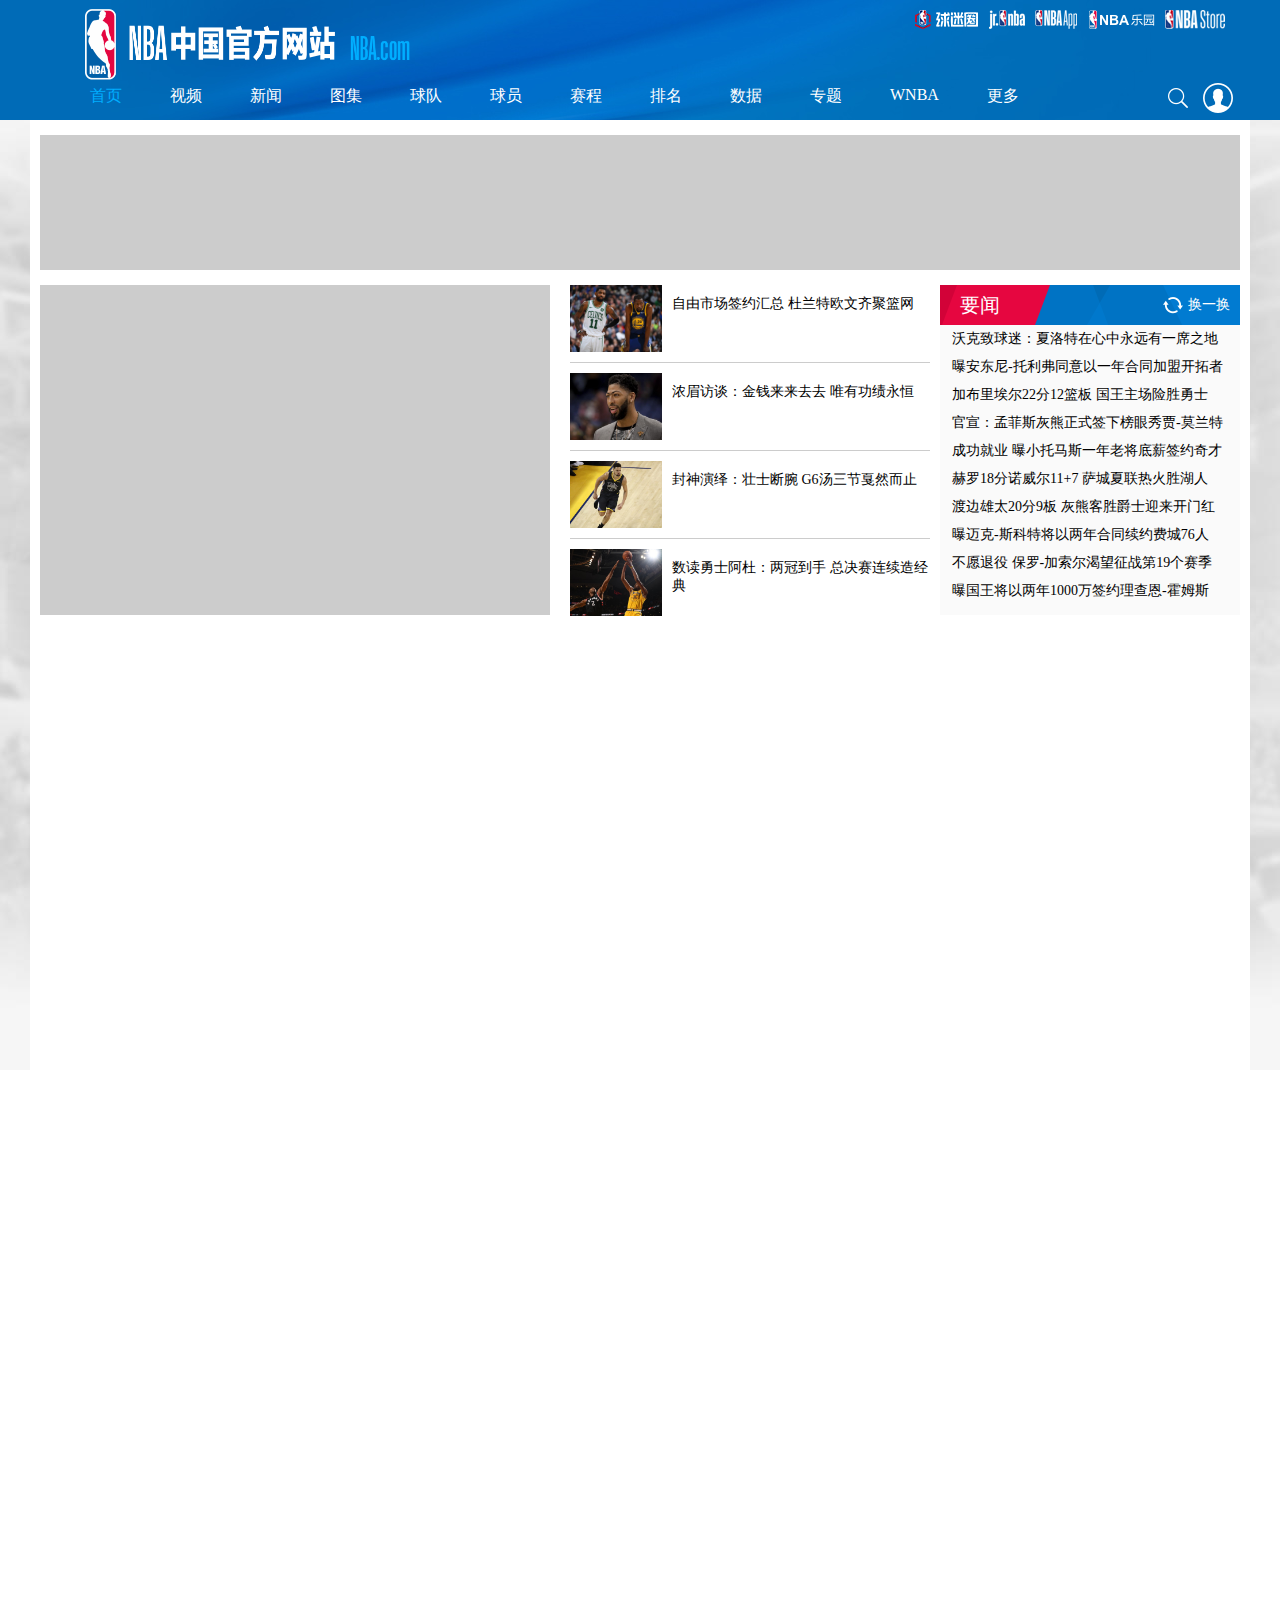
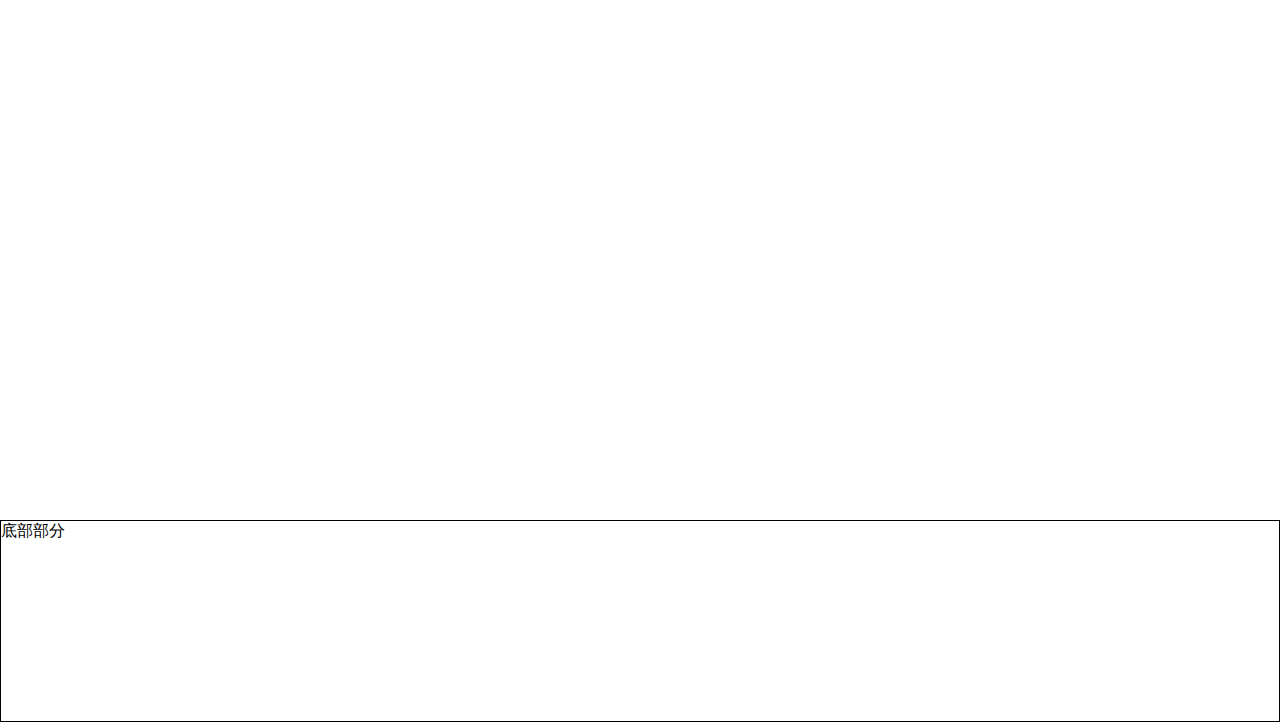
==== index.html @ b958a5cb "day-two" ====
<!DOCTYPE html>
<html>
	<head>
		<title>NBA中国官方网站</title>
		<link rel="shortcut icon" href="https://mat1.gtimg.com/chinanba/images/favicon.ico">
		<link rel="stylesheet" type="text/css" href="css/nav.css">
		<link rel="stylesheet" type="text/css" href="css/index.css">

	</head>
	<body>
		<div class="header">
			<!-- 头部中间内容 -->
			<div class="header-wrap">
				<!-- 头部上方 -->
				<div class="header-main">
					<!-- 头部上方左边logo -->
					<div class="nav-logo">
						<a href="#" class="nav-nba">
							<img src="images/nba-icon.png">
						</a>
						<a href="#" class="nav-com">
							<img src="images/nba-com-icon.png">
						</a>
					</div>
					<!-- 头部上方右边图标 -->
					<div class="header-button">
						<span><a href="" class="button1"></a></span>
						<span><a href="" class="button2"></a></span>
						<span><a href="" class="button3"></a></span>
						<span><a href="" class="button4"></a></span>
						<span class="store">
							<a href="" class="button5">
								<ul class="nav-sub">
				  						<li>球衣</li>
				  						<li>上装</li>
				  						<li>裤装</li>
				  						<li>鞋类</li>
				  						<li>配件专区</li>
				  						<li>定制球衣</li>
				  						<li>定制T恤</li>
				  					</ul>
							</a>
						</span>
					</div>
				</div>		
				<!-- 头部下方	 -->
				<div class="nav-index">
					<!-- 头部下方导航条 -->
					<div class="nav-wrap">
						<ul >
				  			<li class="nav-indexPage"><a href="index.html">首页</a></li>
				  			<li><a href="">视频</a></li>
				  			<li><a href="">新闻</a></li>
				  			<li><a href="">图集</a></li>
				  			<li><a href="">球队</a></li>
				  			<li class="nav-people">
				  				<a href="">
				  					球员
				  					<ul class="nav-sub">
				  						<li>现役球员</li>
				  						<li>退役球员</li>
				  					</ul>
				  				</a>
				  				
				  			</li>
				  			<li class="nav-schedule">
				  				<a href="">
				  					赛程
				  					<ul class="nav-sub">
				  						<li>赛程</li>
				  						<li>季后赛</li>
				  						<li>2018-19重要赛季日期</li>
				  					</ul>
				  				</a>
				  			</li>
							<li class="nav-ranking">
								<a href="">
									排名
									<ul class="nav-sub">
				  						<li>联盟排名</li>
				  					</ul>
								</a>
							</li>
				  			<li class="nav-data">
				  				<a href="">
				  					数据
				  					<ul class="nav-sub">
				  						<li>球员数据</li>
				  						<li>球队数据</li>
				  						<li>高级球队数据</li>
				  						<li>联盟数据王</li>
				  					</ul>
				  				</a>
				  			</li>
				  			<li class="nav-project">
				  				<a href="">
				  					专题
				  					<ul class="nav-sub">
				  						<li>NBA休赛期观察</li>
				  						<li>NBA历史</li>
				  						<li>NBA50大球星</li>
				  						<li>NBA扣响盛夏</li>
				  						<li>犯规手册</li>
				  						<li>NBA知识Q&A</li>
				  					</ul>
				  				</a>
				  			</li>
				  			<li><a href="">WNBA</a></li>
				  			<li class="nav-more">
				  				<a href="">
				  					更多
				  					<ul class="nav-sub">
				  						<li>全明星赛</li>
				  						<li>选秀大会</li>
				  						<li>NBA乐园</li>
				  						<li>游戏</li>
				  						<li>NBA就职</li>
				  					</ul>
				  				</a>
				  			</li>
						</ul>
					</div>
					<!-- 头部下方搜索头像 -->
					<div class="nav-side">
						<div class="side-left">
							<a href="#" class="side-search"></a>
						</div>
						<div class="side-right">
							<a href="" class="side-head"></a>
						</div>
					</div>
				</div>
			</div>		
		</div>
			
		<div class="content" >
			<div class="content-main">
				<div class="content-schedule">
					
				</div>
				<div class="content-news">
					<div class="content-imgShow">
						
					</div>
					<div class="content-images-text">
						<ul>
							<li>
								<a href="news.html">
									<div class="images-text-left">
										<img src="images/pic1.jpg">
									</div>
									<div class="images-text-right">
										<p>自由市场签约汇总 杜兰特欧文齐聚篮网</p>
									</div>
								</a>
							</li>
							<li>
								<a href="news.html">
									<div class="images-text-left">
										<img src="images/pic2.jpg">
									</div>
									<div class="images-text-right">
										<p>浓眉访谈：金钱来来去去 唯有功绩永恒 </p>
									</div>
								</a>
							</li>
							<li >
								<a href="news.html">
									<div class="images-text-left">
										<img src="images/pic3.jpg">
									</div>
									<div class="images-text-right">
										<p>封神演绎：壮士断腕 G6汤三节戛然而止 </p>
									</div>
								</a>
							</li>
							<li class="last-images">
								<a href="news.html">
									<div class="images-text-left">
										<img src="images/pic4.jpg">
									</div>
									<div class="images-text-right">
										<p>数读勇士阿杜：两冠到手 总决赛连续造经典</p>
									</div>
								</a>
							</li>
						</ul>
					</div>

					<div class="content-text">
						<div class="text-title">
							要闻
							<span class="title-change">换一换</span>
						</div>
						<div class="text-main">
							<ul>
								<li>
									<a href="news.html">
										<span>沃克致球迷：夏洛特在心中永远有一席之地</span>
									</a>
								</li>
								<li>
									<a href="news.html">
										<span>曝安东尼-托利弗同意以一年合同加盟开拓者</span>
									</a>
								</li>
								<li>
									<a href="news.html">
										<span>加布里埃尔22分12篮板 国王主场险胜勇士</span>
									</a>
								</li>
								<li>
									<a href="news.html">
										<span>官宣：孟菲斯灰熊正式签下榜眼秀贾-莫兰特</span>
									</a>
								</li>
								<li>
									<a href="news.html">
										<span>成功就业 曝小托马斯一年老将底薪签约奇才</span>
									</a>
								</li>
								<li>
									<a href="news.html">
										<span>赫罗18分诺威尔11+7 萨城夏联热火胜湖人</span>
									</a>
								</li>
								<li>
									<a href="news.html">
										<span>渡边雄太20分9板 灰熊客胜爵士迎来开门红</span>
									</a>
								</li>
								<li>
									<a href="news.html">
										<span>曝迈克-斯科特将以两年合同续约费城76人</span>
									</a>
								</li>
								<li>
									<a href="news.html">
										<span>不愿退役 保罗-加索尔渴望征战第19个赛季</span>
									</a>
								</li>
								<li>
									<a href="news.html">
										<span>曝国王将以两年1000万签约理查恩-霍姆斯</span>
									</a>
								</li>
							</ul>
						</div>
					</div>
				</div>
			</div>
		</div>

		<div style="height: 200px; border: 1px solid black">底部部分</div>
	</body>
</html>
---- css/nav.css ----
/*简单清除浏览器默认边距*/
			*{
				margin: 0;
				padding: 0;'
			}
			li{
				list-style: none;
			}
			/*头部部分样式*/
			.header{
				background-color: #006bb7;
				width: 100%;
				height: 120px;
			}
			/*头部中间内容区域*/
			.header-wrap{
				background: url('../images/header-bg_bb39ce.png');
				width: 1200px;
				height: 120px;
				margin: 0 auto;
			}
			/*头部内容上方图标区域*/
			.header-main{
				width: 100%;
				height: 80px;
				margin: 0 auto;
				/*border: 1px solid blue;*/
			}
			/*头部上方左边图片区域*/
			.header-main .nav-logo .nav-nba{
				padding-left: 45px;
				padding-top: 9px;
				width: 250px;
				height: 71px;
				float: left;
			}
			.header-main .nav-logo .nav-nba img{
				width: 100%;
				height: 100%;
			}
			/*头部上方右边图片区域*/
			.header-main .nav-logo .nav-com{
				margin: 36px 0 0 15px;
				float: left;
				width: 60px;
				height: 25px;
			}
			.header-main .nav-logo .nav-com img{
				width: 100%;
				height: 100%;
			}
			/*头部上方右上角按钮区域*/
			.header-button{
				float: right;
				height: 70px;
				width: 335px;
				position: relative;
				top: 10px;
			}
			/*头部上方右上角每个按钮*/
			.header-button span{
				margin-left: 10px;
				height: 19px;
				float: left;
			}
			/*头部上方每个按钮中的a标签*/
			.header-button a{
				height: 19px;
				display: inline-block;
			}
			/*头部上方右上角第一个按钮背景图片*/
			.header-button .button1{
				width: 64px;
				background: url('../images/1.png') no-repeat;
			}
			.header-button .button2{
				width: 36px;
				background: url('../images/2.png') no-repeat;
			}
			.header-button .button3{
				width: 42px;
				background: url('../images/3.png') no-repeat;
			}
			.header-button .button4{
				width: 68px;
				background: url('../images/4.png') no-repeat;
			}
			.header-button .button5{
				width: 75px;
				background: url('../images/5.png') no-repeat;
				position: relative;
				display: inline-block;
				height: 25px;
				background-heig: 79px;
			}

			.header-button .button5:hover .nav-sub{
				display: block;
			}
			/*头部上方右边图标最后一个下拉列表区域*/
			.header-button .button5 .nav-sub{
				position: absolute;
				top: 22px;
				left: 0;
				width: 160px;
				background: #002f50;
				color: white;
				display: none;
			}
			/*头部上方右边图标最后一个下拉列表区域li*/
			.header-button .button5 .nav-sub li{
				width: 100%;
				clear: left;
				height: 40px;
				line-height: 40px;
				font-size: 15px;
				padding-left: 8px;
			}
			/*头部上方右边图标最后一个下拉列表区域li悬停改变颜色*/
			.header-button .button5 .nav-sub li:hover{
				background: #006bb7;
			}
			/*头部下方内容区域*/
			.nav-index{
				height: 40px;
				/*border: 1px solid red;*/
				padding-left: 40px;
				box-sizing: content-box;
			}
			/*头部下方导航条区域*/
			.nav-wrap{
				float: left;
			}
			/*头部下方导航条中每一个li区域*/
			.nav-index   ul li{
				height: 40px;
				list-style: none;
				float: left;
				margin-right: 23px;
				box-sizing: border-box;
				
			}
			/*头部下方每一个li中导航a标签*/
			.nav-index   ul li a{
				padding-top: 6px;
				padding-left: 10px;
				padding-right: 15px;
				display: inline-block;
				height: 35px;
				color: white;
				font-family:monospace,serif;
				text-decoration: none;
				font-family: '微软雅黑';
				box-sizing: content-box;
			}
			/*头部下方导航条首页字体覆盖*/
			.nav-index  .nav-indexPage a{
				color: #00AEFF;
			}
			/*头部下方导航条悬停颜色改变*/
			.nav-index   ul li a:hover{
				color: #00AEFF;
			}
			/*头部下方导航条悬停显示下拉列表*/
			.nav-people a:hover .nav-sub,.nav-schedule a:hover .nav-sub,.nav-ranking a:hover .nav-sub,.nav-data a:hover .nav-sub,.nav-project a:hover .nav-sub,.nav-more a:hover .nav-sub{
				display: block;
			}
			/*头部下方导航条设置相对定位*/
			.nav-people,.nav-schedule,.nav-ranking,.nav-data,.nav-project,.nav-more{
				position: relative;
			}		
			/*头部下方导航条悬停产生的下拉列表区域*/
			.nav-index .nav-sub{
				position:absolute;
				top: 40px;
				left: 0;
				width: 160px;
				background: #002f50;
				color: white;
				display: none;
			}
			.nav-sub:before{
			    content: '';
			    position: absolute;
			    top: -6px;
			    left: 20px;
			    width: 12px;
			    height: 6px;
			    background: url('../images/nav-sub.png') no-repeat;
			}
			/*头部下方导航条悬停产生的下拉列表li*/
			.nav-index .nav-sub li{
				width: 100%;
				clear: left;
				height: 40px;
				line-height: 40px;
				font-size: 15px;
				padding-left: 8px;
			}
			/*头部下方导航条悬停产生的下拉列表li悬停改变背景颜色*/
			.nav-index .nav-sub li:hover{
				background: #006bb7;
			}
			/*头部下方右部图标区域*/
			.nav-side{
				float: right;
				width: 75px;
				height: 37px;
				padding:3px;
				box-sizing: border-box;
			}
			/*头部下方右部图标左边部分*/
			.side-left{
				margin-top: 5px;
				width: 35px;
				height: 30px;
				float: left;
			}
			.side-left .side-search{
				display: inline-block;
				width: 100%;
				height: 100%;
				background: url('../images/search.png') no-repeat;
			}
			/*头部下方右部图标右边部分*/
			.side-right{
				width: 30px;
				height: 30px;
				float: left;
			}
			.side-right .side-head{
				display: inline-block;
				width: 100%;
				height: 100%;
				background: url('../images/head.png') no-repeat;
			}
---- css/index.css ----
/*主体部分样式*/
			.content{
				height: 2000px;
				width: 100%;
				background: url('../images/bg.jpg') no-repeat;
				background-position: center 0; 
			}
			/*主体内容部分*/
			.content-main{
				width: 1220px;
				height: 100%;
				margin: 0 auto;
				background: white;
				padding: 15px 10px 0px 10px;
				box-sizing: border-box;
			}
			/*主体部分赛程区域*/
			.content-schedule{
				width: 1200px;
				height: 135px;
				background: #ccc;
			}
			/*主体部分要闻部分*/
			.content-news{
				width: 1200px;
				height: 330px;
				margin-top: 15px;
				/*background: blue;*/
			}
			.content-news .content-imgShow{
				width: 510px;
				height: 330px;
				float: left;
				background: #ccc;
			}
			.content-news .content-images-text{
				width: 360px;
				height: 330px;
				float: left;
				margin-left: 20px;
				margin-right: 10px;
				/*background: skyblue;*/
			}
			.content-news .content-text{
				width: 300px;
				height: 330px;
				float: left;
				/*background: pink;*/
			}
			.content-images-text ul{
				margin-top: -10px;
		
			}
			.content-images-text ul  .last-images{
				border: 0;
			}
			.content-images-text ul li{
				padding: 10px 0;
				width: 100%;
				height: 67px;
				/*border: 1px solid yello;*/
				border-bottom: 1px solid #ccc;
			}
			.content-images-text ul li a:hover{
				color: #2464B5;
			}
			.content-images-text ul li a{
				text-decoration: none;
				color: black;
				font-size: 14px;
			}
			.images-text-left{
				width: 92px;
				height: 67px;
				float: left;
				margin-right: 10px;
			}
			.images-text-left img{
				width: 92px;
				height: 67px;
			}
			.images-text-right{
				float: left;
				width: 258px;
				height: 50px;
				padding-top: 10px;
			}
			.images-text-right p{
				width: 100%;
				height: 100%;
			}
			.text-title{
				width: 300px;
				height: 40px;
				background: url('../images/text-title.png') no-repeat;
				font-size: 20px;
				line-height: 40px;
				color:white;
				font-family: '微软雅黑';
				padding-left: 20px;
				box-sizing: border-box;
			}
			.title-change{
				padding-left: 25px;
				margin-right: 10px;
				font-size: 14px;
				float: right;
				background: url('../images/change.png') no-repeat 0 12px;
			}
			.text-main{
				background: #FAFAFA;
				width: 300px;
				height: 290px;
				
			}
			.text-main ul li{
				width: 100%;
				line-height: 28px;
			}
			.text-main ul li a{
				text-decoration: none;
				color: black;
				font-size: 14px;
				white-space: nowrap;
				overflow: hidden;
				text-overflow: ellipsis;
				display: block;
				padding: 0 12px;
			}
			.text-main ul li a:hover{
				color: #2464B5;
			}
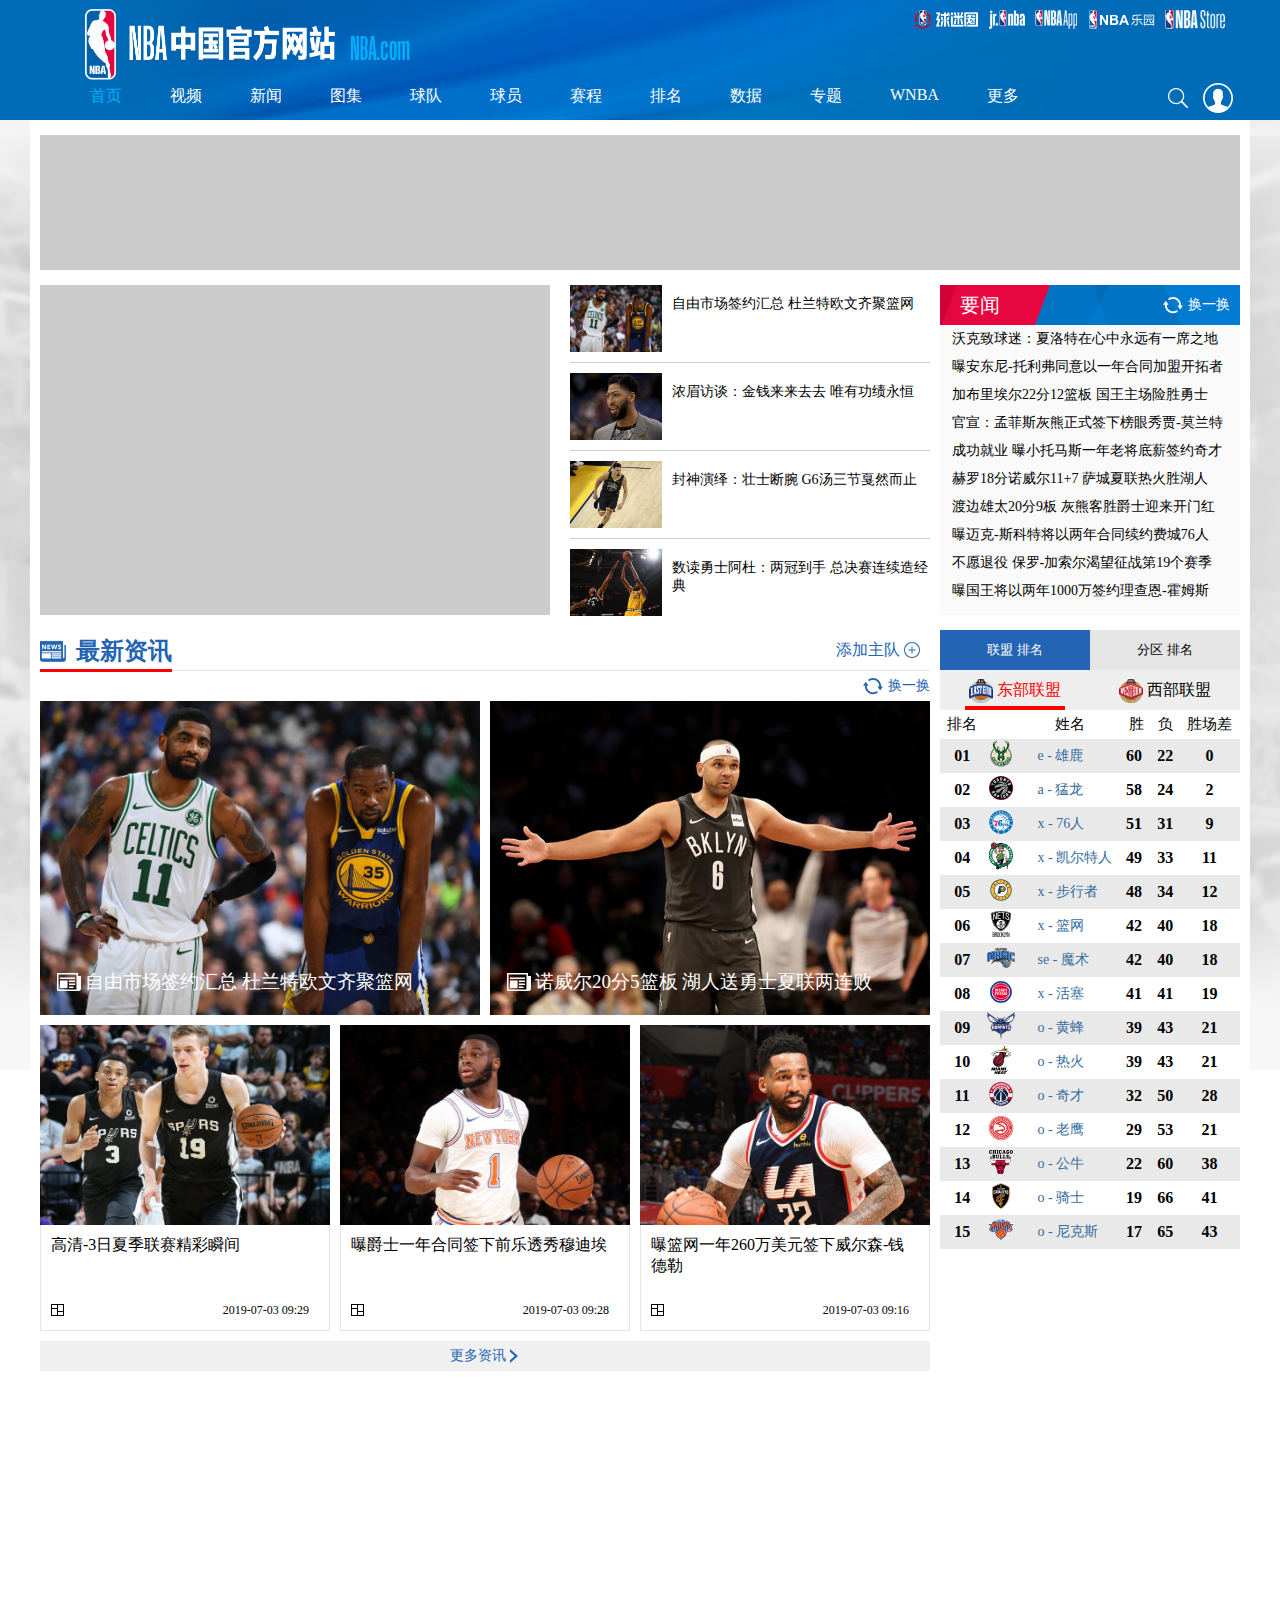
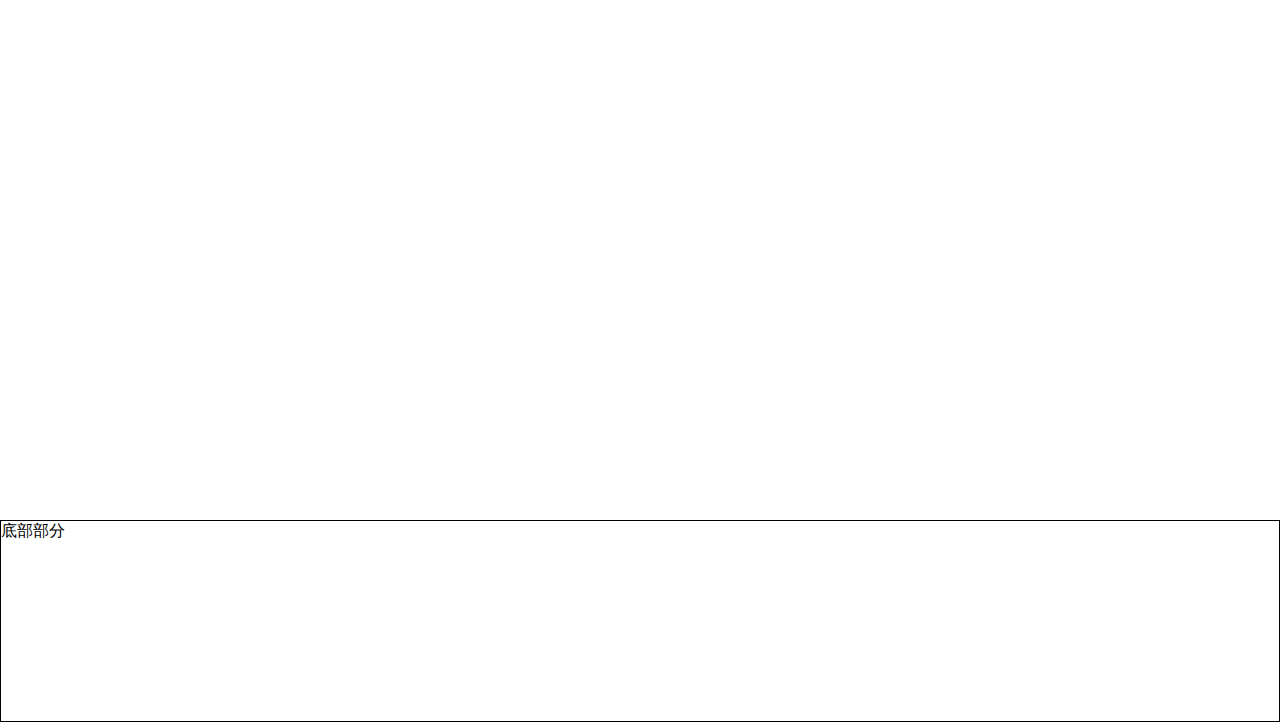
==== commit 326e6ab7: "day-three" ====
--- a/index.html
+++ b/index.html
@@ -2,7 +2,7 @@
 <html>
 	<head>
 		<title>NBA中国官方网站</title>
-		<link rel="shortcut icon" href="https://mat1.gtimg.com/chinanba/images/favicon.ico">
+		<link rel="shortcut icon" href="images/icon.ico">
 		<link rel="stylesheet" type="text/css" href="css/nav.css">
 		<link rel="stylesheet" type="text/css" href="css/index.css">
 
@@ -248,6 +248,223 @@
 						</div>
 					</div>
 				</div>
+				<div class="content-message">
+					<div class="message-left">
+						<div class="message-left-title">
+							<div class="new-message">
+								<h2><a href="">最新资讯</a></h2>
+							</div>
+							<div class="add-team">
+								<a href=""><span>添加主队</span></a>
+							</div>
+						</div>
+						<div class="message-change">
+							<a href=""><span class="title-change">换一换</span></a>
+						</div>
+						<div class="message-images">
+							<div class="top-images">
+								<div >
+									<a href="">
+										<img src="images/message1.jpg">
+										<span class="top-left"> 自由市场签约汇总 杜兰特欧文齐聚篮网</span>
+									</a>
+								</div>
+								<div>
+									<a href="">
+										<img src="images/message2.jpg">
+										<span class="top-right">诺威尔20分5篮板 湖人送勇士夏联两连败</span>
+									</a>
+								</div>
+							</div>
+							<div class="bottom-images">
+								<div class="small-images">
+									<a href="">
+										<div class="small-show"><img src="images/message3.jpg"></div>
+										<div class="small-text">
+											<span class="small-title">高清-3日夏季联赛精彩瞬间</span>
+											<span class="small-icon">2019-07-03 09:29</span>
+										</div>
+									</a>
+								</div>
+								<div class="small-images">
+									<a href="">
+										<div class="small-show"><img src="images/message4.jpg"></div>
+										<div class="small-text">
+											<span class="small-title">曝爵士一年合同签下前乐透秀穆迪埃</span>
+											<span class="small-icon">2019-07-03 09:28</span>
+										</div>
+									</a>
+								</div>
+								<div class="small-images">
+									<a href="">
+										<div class="small-show"><img src="images/message5.jpg"></div>
+										<div class="small-text">
+											<span class="small-title">曝篮网一年260万美元签下威尔森-钱德勒</span>
+											<span class="small-icon">2019-07-03 09:16</span>
+										</div>
+									</a>
+								</div>
+							</div>
+						</div>
+						<a class="more-message"><span>更多资讯</span></a>
+					</div>
+					<div class="message-right">
+						<div class="ranking-button">
+							<div class="ranking-top">
+								<div class="top-east">
+									<a href=""><span>联盟&nbsp;排名</span></a>
+								</div>
+								<div class="top-west">
+									<a href=""><span>分区&nbsp;排名</span></a>
+								</div>
+							</div>
+							<div class="ranking-bottom">
+								<div class="bottom-east">
+									<a href="">
+										<img src="images/east.png">
+										<span>东部联盟</span>
+									</a>
+								</div>
+								<div class="bottom-west">
+									<a href="">
+										<img src="images/west.png">
+										<span>西部联盟</span>
+									</a>
+								</div>
+							</div>
+						</div>
+						<div class="ranking-content">
+							<table cellspacing="0" class="ranking-data">
+								<th>排名</th>
+								<th>&nbsp;</th>
+								<th>姓名</th>
+								<th>胜</th>
+								<th>负</th>
+								<th>胜场差</th>
+								<tr>
+									<td>01</td>
+									<td><img src="images/logo1.svg" type="image/svg+xml"></td>
+									<td><a href=""><span>e&nbsp;-&nbsp;雄鹿</span></a></td>
+									<td>60</td>
+									<td>22</td>
+									<td>0</td>
+								</tr>
+								<tr>
+									<td>02</td>
+									<td><img src="images/logo2.svg" type="image/svg+xml"></td>
+									<td><a href=""><span>a&nbsp;-&nbsp;猛龙</span></a></td>
+									<td>58</td>
+									<td>24</td>
+									<td>2</td>
+								</tr>
+								<tr>
+									<td>03</td>
+									<td><img src="images/logo3.svg" type="image/svg+xml"></td>
+									<td><a href=""><span>x&nbsp;-&nbsp;76人</span></a></td>
+									<td>51</td>
+									<td>31</td>
+									<td>9</td>
+								</tr>
+								<tr>
+									<td>04</td>
+									<td><img src="images/logo4.svg" type="image/svg+xml"></td>
+									<td><a href=""><span>x&nbsp;-&nbsp;凯尔特人</span></a></td>
+									<td>49</td>
+									<td>33</td>
+									<td>11</td>
+								</tr>
+								<tr>
+									<td>05</td>
+									<td><img src="images/logo5.svg" type="image/svg+xml"></td>
+									<td><a href=""><span>x&nbsp;-&nbsp;步行者</span></a></td>
+									<td>48</td>
+									<td>34</td>
+									<td>12</td>
+								</tr>
+								<tr>
+									<td>06</td>
+									<td><img src="images/logo6.svg" type="image/svg+xml"></td>
+									<td><a href=""><span>x&nbsp;-&nbsp;篮网</span></a></td>
+									<td>42</td>
+									<td>40</td>
+									<td>18</td>
+								</tr>
+								<tr>
+									<td>07</td>
+									<td><img src="images/logo7.svg" type="image/svg+xml"></td>
+									<td><a href=""><span>se&nbsp;-&nbsp;魔术</span></a></td>
+									<td>42</td>
+									<td>40</td>
+									<td>18</td>
+								</tr>
+								<tr>
+									<td>08</td>
+									<td><img src="images/logo8.svg" type="image/svg+xml"></td>
+									<td><a href=""><span>x&nbsp;-&nbsp;活塞</span></a></td>
+									<td>41</td>
+									<td>41</td>
+									<td>19</td>
+								</tr>
+								<tr>
+									<td>09</td>
+									<td><img src="images/logo9.svg" type="image/svg+xml"></td>
+									<td><a href=""><span>o&nbsp;-&nbsp;黄蜂</span></a></td>
+									<td>39</td>
+									<td>43</td>
+									<td>21</td>
+								</tr>
+								<tr>
+									<td>10</td>
+									<td><img src="images/logo10.svg" type="image/svg+xml"></td>
+									<td><a href=""><span>o&nbsp;-&nbsp;热火</span></a></td>
+									<td>39</td>
+									<td>43</td>
+									<td>21</td>
+								</tr>
+								<tr>
+									<td>11</td>
+									<td><img src="images/logo11.svg" type="image/svg+xml"></td>
+									<td><a href=""><span>o&nbsp;-&nbsp;奇才</span></a></td>
+									<td>32</td>
+									<td>50</td>
+									<td>28</td>
+								</tr>
+								<tr>
+									<td>12</td>
+									<td><img src="images/logo12.svg" type="image/svg+xml"></td>
+									<td><a href=""><span>o&nbsp;-&nbsp;老鹰</span></a></td>
+									<td>29</td>
+									<td>53</td>
+									<td>21</td>
+								</tr>
+								<tr>
+									<td>13</td>
+									<td><img src="images/logo13.svg" type="image/svg+xml"></td>
+									<td><a href=""><span>o&nbsp;-&nbsp;公牛</span></a></td>
+									<td>22</td>
+									<td>60</td>
+									<td>38</td>
+								</tr>
+								<tr>
+									<td>14</td>
+									<td><img src="images/logo14.svg" type="image/svg+xml"></td>
+									<td><a href=""><span>o&nbsp;-&nbsp;骑士</span></a></td>
+									<td>19</td>
+									<td>66</td>
+									<td>41</td>
+								</tr>
+								<tr>
+									<td>15</td>
+									<td><img src="images/logo15.svg" type="image/svg+xml"></td>
+									<td><a href=""><span>o&nbsp;-&nbsp;尼克斯</span></a></td>
+									<td>17</td>
+									<td>65</td>
+									<td>43</td>
+								</tr>
+							</table>
+						</div>
+					</div>
+				</div>
 			</div>
 		</div>
 
--- a/css/index.css
+++ b/css/index.css
@@ -1,4 +1,7 @@
 /*主体部分样式*/
+			a{
+				text-decoration: none;
+			}
 			.content{
 				height: 2000px;
 				width: 100%;
@@ -130,3 +133,287 @@
 			.text-main ul li a:hover{
 				color: #2464B5;
 			}
+			.content-message{
+				width: 100%;
+				height: 740px;
+				/*background: blue;*/
+				margin-top: 15px;
+			}
+			.message-left{
+				width: 900px;
+				height: 100%;
+				/*background: green;*/
+				float: left;
+				box-sizing: border-box;
+			}
+			
+			.message-left-title{
+				width: 890px;
+				height: 40px;
+				/*background: #ccc;*/
+				border-bottom: 1px solid #e5e5e5;
+			}
+			.message-left-title .add-team{
+				margin-right: 10px;
+			}
+			.message-left-title .add-team span{
+				color: #2464B5;
+				line-height: 39px;
+				padding-right: 20px;
+				background: url('../images/add-team.png') right center no-repeat;
+			}
+			.new-message{
+				padding-top: 3px;
+				float: left;
+				line-height: 36px;
+				border-bottom: 3px solid red;
+			}
+			.new-message h2 a{
+				background: url('../images/message.png') 0 center no-repeat;
+				display: inline-block;
+				padding-left: 36px;
+				text-decoration: none;
+				color: #2464b5;
+			}
+			.add-team{
+				float: right;
+			}
+			.message-change{
+				width: 100%;
+				height: 30px;
+				box-sizing: border-box;
+			}
+			.message-change .title-change{
+				color: #2464b5;
+				line-height: 30px;
+				background: url('../images/message-change.png') no-repeat 0 center;
+			}
+			.message-images{
+				width: 100%;
+				height: 640px;
+				/*background: #ccc;*/
+			}
+			.top-images{
+				width: 100%;
+				height: 314px;
+			}
+			.top-images div{
+				width: 440px;
+				height: 100%;
+				float: left;
+				margin-right: 10px;
+				margin-bottom: 10px;
+				overflow: hidden;
+				position: relative;
+			}
+			.top-images div a{
+				width: 440px;
+				height: 100%;
+			}
+			.top-images div img{
+				width: 100%;
+				height: 100%;
+				transition: 1s;
+			}
+			.top-images div a img:hover{
+				transform: scale(1.1);
+			}
+			.top-images div a span{
+				font-family: '微软雅黑';
+				line-height: 86px;
+				position: absolute;
+				left: 0px;
+				bottom: -10px;
+				padding-left: 45px;
+				color: white;
+				font-size: 19px;
+			}
+			.top-images div a .top-left{
+    			background: url(../images/message-top-left.png) 17px 34px no-repeat;
+			}
+			.top-images div a .top-right{
+    			background: url(../images/message-top-right.png) 17px 34px no-repeat;
+			}
+			.bottom-images{
+				width: 100%;
+				height: 306px;
+				/*background: #ccc;*/
+			}
+			.bottom-images .small-images{
+				width: 290px;
+				height: 306px;
+				/*background: skyblue;*/
+				margin-right: 10px;
+				margin-bottom: 10px;
+				float: left;
+
+
+			}
+			.bottom-images .small-images a{
+				color: black;
+			}
+			.bottom-images .small-images a:hover img{
+				transform: scale(1.1);
+			}
+			.bottom-images .small-images a:hover .small-text{
+				color: #2464b5;
+			}
+			.bottom-images .small-images a .small-show{
+				width: 290px;
+				height: 200px;
+				overflow: hidden;
+			}
+			.bottom-images .small-images a .small-show img{
+				width: 100%;
+				height: 100%;
+				transition: 1s;
+			}
+			.small-text{
+				padding: 10px;
+				width: 100%;
+				height: 106px;
+				box-sizing: border-box;
+				border: 1px solid #e5e5e5;
+				border-top: 0;
+			}
+			.small-text .small-title{
+				display: block;
+				height: 57px;
+			}
+			.small-text .small-icon{
+				display: block;
+				height: 16px;
+				line-height: 16px;
+				text-align: right;
+				padding: 10px;
+				font-size: 12px;
+				background: url('../images/message-icon.png') 0 center no-repeat;
+			}
+			.more-message{
+				width: 890px;
+				height: 30px;
+				display: block;
+				line-height: 30px;
+				text-align: center;
+				background: #f0f0f0;
+				color: #2464b5;
+				font-size: 14px;
+				cursor: pointer;
+				font-family: '微软雅黑';
+			}
+			.more-message:hover{
+				background: #2464b5;
+				color: white;
+			}
+			.more-message:hover span{
+				background: url('../images/more-message-white.png') 60px 50% no-repeat;
+			}
+			.more-message span{
+				padding-right: 15px;
+				background: url('../images/more-message.png') 60px 50% no-repeat;
+			}
+
+			.message-right{
+				width: 300px;
+				height: 100%;
+				/*background: #ccc;*/
+				float: left;
+			}
+			.message-right .ranking-button{
+				width: 100%;
+				height: 80px;
+			}
+			.ranking-button .ranking-top,.ranking-bottom{
+				width: 100%;
+				height: 40px;
+			}
+			.ranking-top div,.ranking-bottom div{
+				float: left;
+				width: 50%;
+				height: 100%;
+			}
+			.top-east{
+				background: #2464b5;
+			}
+			.top-east a,.top-west a{
+				display: block;
+				width: 100%;
+				height: 100%;
+				color: white;
+				text-align: center;
+				line-height: 40px;
+				font-size: 13px;
+			}
+			.top-west a{
+				color: black;
+			}
+			.top-west{
+				background: #e5e5e5;
+			}
+			.bottom-east,.bottom-west{
+				background: #eee;
+			}
+			.bottom-east a,.bottom-west a{
+				width: 100px;
+				height: 40px;
+				display: block;
+				color: red;
+				text-align: center;
+				line-height: 40px;
+				margin: 0 auto;
+				border-bottom: 4px solid red;
+				box-sizing: border-box;
+			}
+			.bottom-west a{
+				color: black;
+				border: 0;
+			}
+
+			.bottom-east a img,.bottom-west a img{
+				width: 24px;
+				height: 24px;
+				line-height: 40px;
+				vertical-align: middle;
+			}
+			.ranking-data{
+				text-align: center;
+				width: 100%;
+				box-sizing: border-box;
+				font-weight: 700;
+			}
+			.ranking-data img{
+				width: 30px;
+				height: 30px;
+			}
+			.ranking-data a{
+				color: #356da0;
+			}
+			.ranking-data th{
+				background: white;
+				text-align: center;
+				padding: 5px;
+				font-size: 15px;
+				font-weight: 400;
+			}
+			.ranking-data td:nth-child(3){
+				padding-left: 20px;
+				text-align: left;
+				font-size: 14px;
+				font-weight: 400;
+			}
+			.ranking-data th:nth-child(4){
+				padding-right: 6px;
+			}
+			.ranking-data td:nth-child(4){
+				padding-right: 6px;
+			}
+			.ranking-data tr:nth-child(even){
+				background: rgba(146,144,144,.2);
+				border: 0;
+			}
+			.ranking-data tr:hover{
+				background: #e0e0e0;
+			}
+			.ranking-data a:hover{
+				text-decoration: underline;
+			}